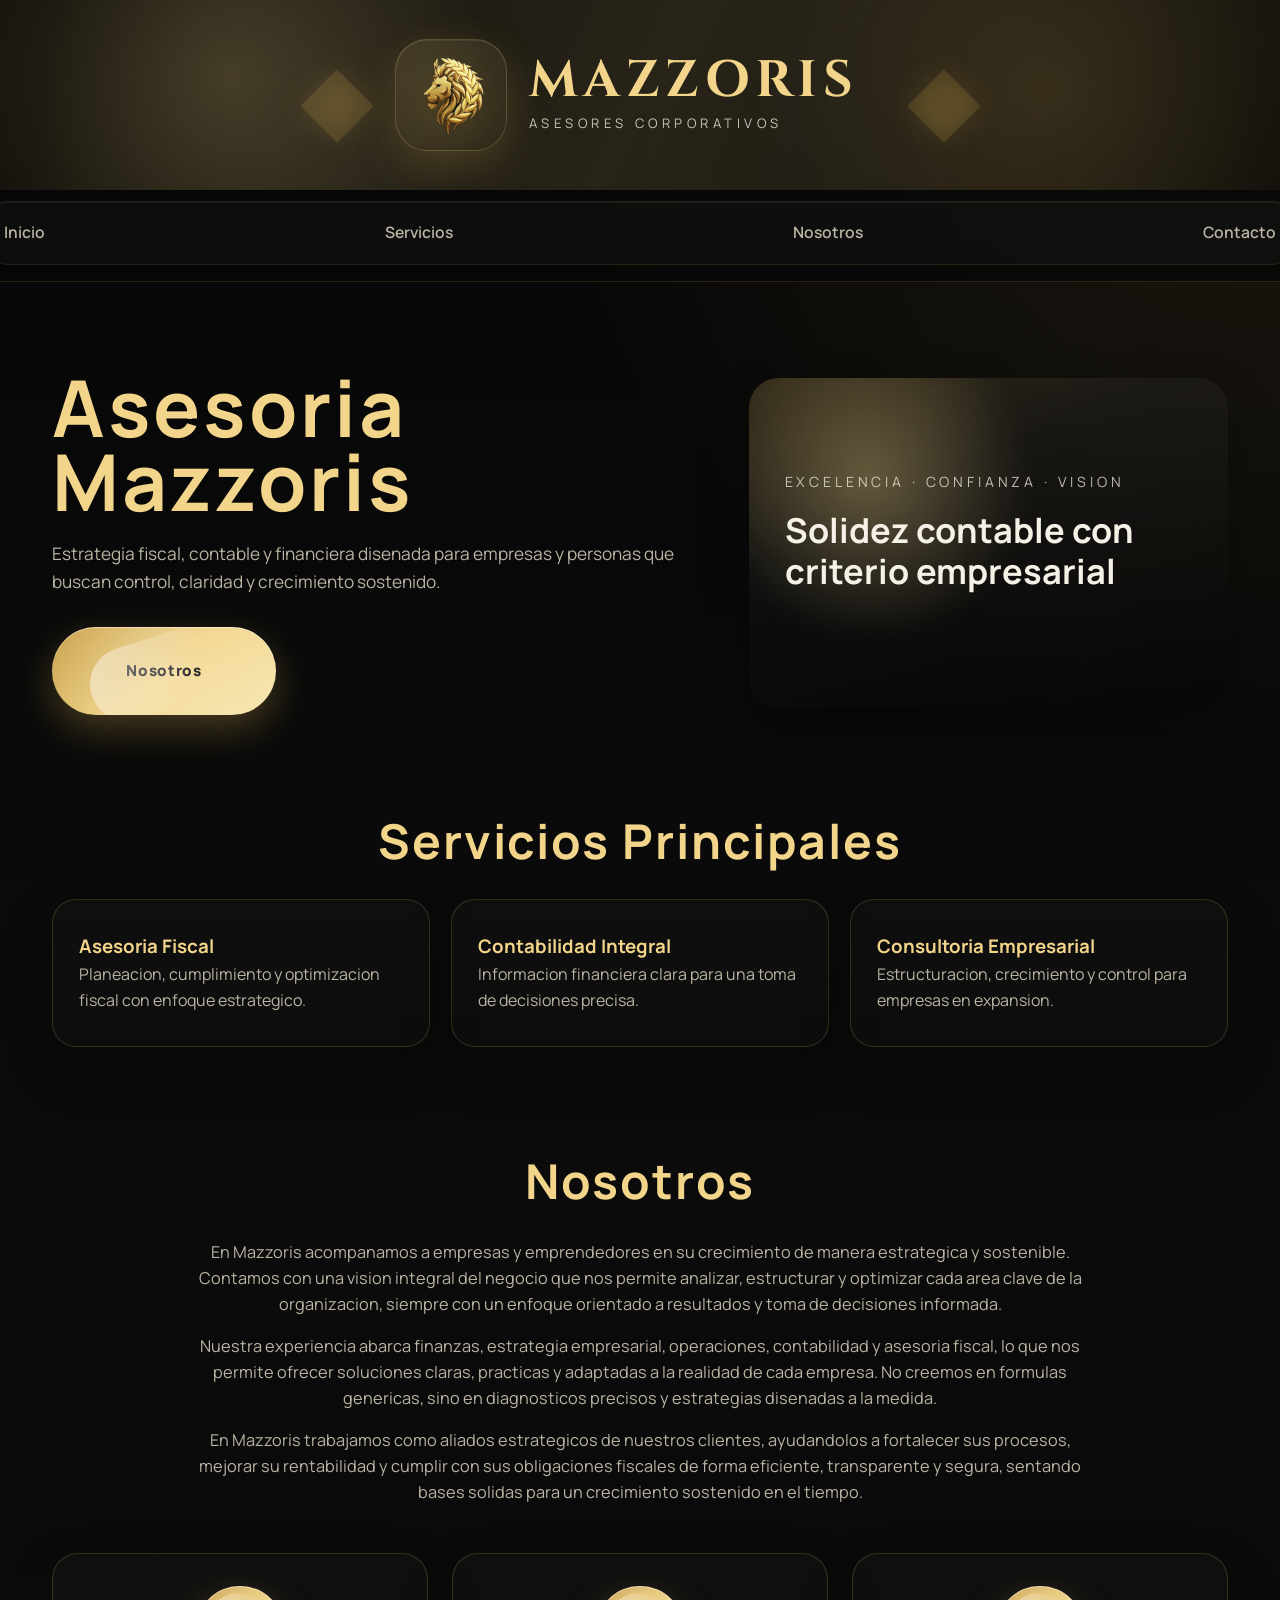
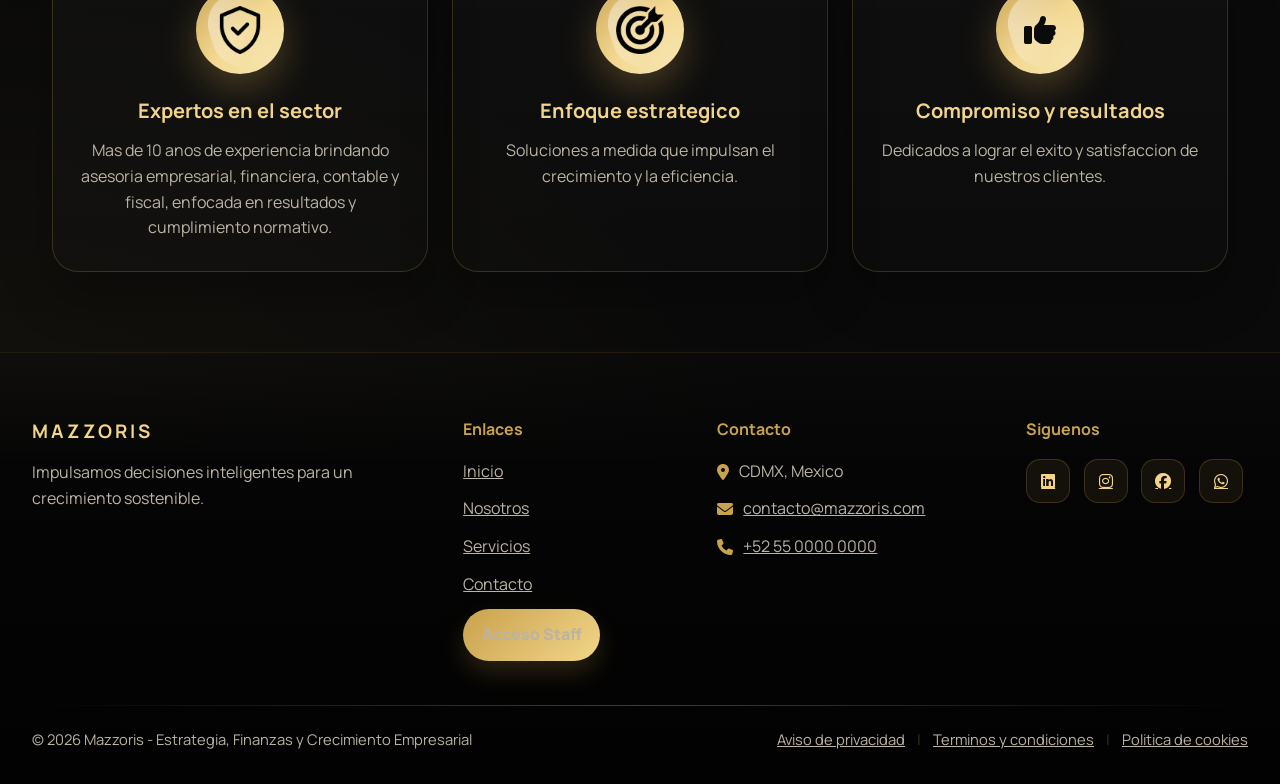
==== hostinger-static/index.html @ db9075f1 "Harden production settings and refresh auth and dashboard UI" ====
<!DOCTYPE html>
<html lang="es">
<head>
  <meta charset="UTF-8">
  <meta name="viewport" content="width=device-width, initial-scale=1.0">
  <title>Asesoria Mazzoris</title>
  <meta name="description" content="Asesoria fiscal, contable y financiera para empresas y personas con enfoque estrategico.">
  <link rel="stylesheet" href="assets/styles.css?v=20260413a">
  <link rel="preconnect" href="https://fonts.googleapis.com">
  <link rel="preconnect" href="https://fonts.gstatic.com" crossorigin>
  <link href="https://fonts.googleapis.com/css2?family=Manrope:wght@200..800&display=swap" rel="stylesheet">
  <link href="https://fonts.googleapis.com/css2?family=Cinzel:wght@500;600;700&display=swap" rel="stylesheet">
  <link rel="stylesheet" href="https://cdnjs.cloudflare.com/ajax/libs/font-awesome/6.5.1/css/all.min.css">
</head>
<body class="landing-page">
  <header>
    <div class="banner banner3">
      <div class="content">
        <div class="left-section">
          <div class="decoration">&#9670;</div>
          <div class="lion-emblem">
            <img src="assets/logo-mazzoris.png" alt="Logo de Mazzoris">
          </div>
          <div class="text-section">
            <h2>MAZZORIS</h2>
            <p>Asesores Corporativos</p>
          </div>
        </div>
        <div class="decoration">&#9670;</div>
      </div>
    </div>
    <nav>
      <ul class="navegador">
        <li><a href="#inicio">Inicio</a></li>
        <li><a href="#servicios">Servicios</a></li>
        <li><a href="#nosotros">Nosotros</a></li>
        <li><a href="#contacto">Contacto</a></li>
      </ul>
    </nav>
  </header>

  <section class="hero" id="inicio">
    <div class="hero-copy">
      <h1>Asesoria Mazzoris</h1>
      <p>
        Estrategia fiscal, contable y financiera disenada para empresas y personas
        que buscan control, claridad y crecimiento sostenido.
      </p>
      <a href="#nosotros" class="nosotros-button">Nosotros</a>
    </div>
    <div class="hero-visual">
      <span>EXCELENCIA &middot; CONFIANZA &middot; VISION</span>
      <strong>Solidez contable con criterio empresarial</strong>
    </div>
  </section>

  <section class="servicios" id="servicios">
    <h2>Servicios Principales</h2>
    <div class="cards">
      <div class="card">
        <h3>Asesoria Fiscal</h3>
        <p>Planeacion, cumplimiento y optimizacion fiscal con enfoque estrategico.</p>
      </div>
      <div class="card">
        <h3>Contabilidad Integral</h3>
        <p>Informacion financiera clara para una toma de decisiones precisa.</p>
      </div>
      <div class="card">
        <h3>Consultoria Empresarial</h3>
        <p>Estructuracion, crecimiento y control para empresas en expansion.</p>
      </div>
    </div>
  </section>

  <section class="nosotros" id="nosotros">
    <div class="titulo">
      <h1>Nosotros</h1>
      <p>
        En Mazzoris acompanamos a empresas y emprendedores en su crecimiento de manera
        estrategica y sostenible. Contamos con una vision integral del negocio que nos
        permite analizar, estructurar y optimizar cada area clave de la organizacion,
        siempre con un enfoque orientado a resultados y toma de decisiones informada.
      </p>
      <p>
        Nuestra experiencia abarca finanzas, estrategia empresarial, operaciones,
        contabilidad y asesoria fiscal, lo que nos permite ofrecer soluciones claras,
        practicas y adaptadas a la realidad de cada empresa. No creemos en formulas
        genericas, sino en diagnosticos precisos y estrategias disenadas a la medida.
      </p>
      <p>
        En Mazzoris trabajamos como aliados estrategicos de nuestros clientes,
        ayudandolos a fortalecer sus procesos, mejorar su rentabilidad y cumplir con
        sus obligaciones fiscales de forma eficiente, transparente y segura, sentando
        bases solidas para un crecimiento sostenido en el tiempo.
      </p>
    </div>

    <div class="icons">
      <div class="cuadro cuadro-1">
        <div class="icon-wrapper icon-wrapper--image">
          <img src="assets/escudo.png" alt="Experiencia">
        </div>
        <h3>Expertos en el sector</h3>
        <p>
          Mas de 10 anos de experiencia brindando asesoria empresarial, financiera,
          contable y fiscal, enfocada en resultados y cumplimiento normativo.
        </p>
      </div>

      <div class="cuadro cuadro-2">
        <div class="icon-wrapper icon-wrapper--image">
          <img src="assets/tiroalblanco.png" alt="Estrategia">
        </div>
        <h3>Enfoque estrategico</h3>
        <p>Soluciones a medida que impulsan el crecimiento y la eficiencia.</p>
      </div>

      <div class="cuadro cuadro-3">
        <div class="icon-wrapper">
          <i class="fa-solid fa-thumbs-up"></i>
        </div>
        <h3>Compromiso y resultados</h3>
        <p>Dedicados a lograr el exito y satisfaccion de nuestros clientes.</p>
      </div>
    </div>
  </section>

  <footer class="footer-mazzoris" id="contacto">
    <div class="footer-content">
      <div class="footer-col footer-brand">
        <h3>MAZZORIS</h3>
        <p>Impulsamos decisiones inteligentes para un crecimiento sostenible.</p>
      </div>

      <div class="footer-col footer-links">
        <h4>Enlaces</h4>
        <ul>
          <li><a href="#inicio">Inicio</a></li>
          <li><a href="#nosotros">Nosotros</a></li>
          <li><a href="#servicios">Servicios</a></li>
          <li><a href="#contacto">Contacto</a></li>
          <li><a class="staff-access-btn" href="staff/">Acceso Staff</a></li>
        </ul>
      </div>

      <div class="footer-col footer-contact">
        <h4>Contacto</h4>
        <ul>
          <li><i class="fas fa-map-marker-alt"></i><span>CDMX, Mexico</span></li>
          <li><i class="fas fa-envelope"></i><a href="mailto:contacto@mazzoris.com">contacto@mazzoris.com</a></li>
          <li><i class="fas fa-phone"></i><a href="tel:+525500000000">+52 55 0000 0000</a></li>
        </ul>
      </div>

      <div class="footer-col footer-social">
        <h4>Siguenos</h4>
        <div class="social-icons">
          <a href="#" aria-label="LinkedIn"><i class="fab fa-linkedin"></i></a>
          <a href="#" aria-label="Instagram"><i class="fab fa-instagram"></i></a>
          <a href="#" aria-label="Facebook"><i class="fab fa-facebook"></i></a>
          <a href="#" aria-label="WhatsApp"><i class="fab fa-whatsapp"></i></a>
        </div>
      </div>
    </div>

    <div class="footer-divider"></div>

    <div class="footer-bottom">
      <p>&copy; 2026 Mazzoris - Estrategia, Finanzas y Crecimiento Empresarial</p>
      <div class="footer-legal">
        <a href="#">Aviso de privacidad</a>
        <span>|</span>
        <a href="#">Terminos y condiciones</a>
        <span>|</span>
        <a href="#">Politica de cookies</a>
      </div>
    </div>
  </footer>

  <script>
    (function () {
      const easing = (t) => 1 - Math.pow(1 - t, 3);
      const duration = 520;

      function smoothScrollTo(targetY) {
        const startY = window.scrollY;
        const distance = targetY - startY;
        const startTime = performance.now();

        function step(currentTime) {
          const elapsed = currentTime - startTime;
          const progress = Math.min(elapsed / duration, 1);
          const eased = easing(progress);
          window.scrollTo(0, startY + distance * eased);

          if (progress < 1) {
            requestAnimationFrame(step);
          }
        }

        requestAnimationFrame(step);
      }

      document.querySelectorAll('a[href^="#"]').forEach((link) => {
        link.addEventListener("click", (event) => {
          const href = link.getAttribute("href");
          if (!href || href === "#") return;

          const target = document.querySelector(href);
          if (!target) return;

          event.preventDefault();
          const targetY = target.getBoundingClientRect().top + window.scrollY - 24;
          smoothScrollTo(targetY);
          history.replaceState(null, "", href);
        });
      });
    })();
  </script>
</body>
</html>
---- hostinger-static/assets/styles.css ----
:root {
  --bg: #070707;
  --surface: #111111;
  --surface-soft: #181818;
  --surface-card: rgba(23, 23, 23, 0.86);
  --line: rgba(201, 162, 77, 0.22);
  --line-strong: rgba(242, 213, 138, 0.42);
  --gold: #c9a24d;
  --gold-soft: #f2d58a;
  --gold-deep: #8d6930;
  --text: #f5f1e7;
  --muted: #bbb3a3;
  --shadow-gold: 0 18px 45px rgba(201, 162, 77, 0.18);
  --shadow-card: 0 24px 50px rgba(0, 0, 0, 0.28);
}

* {
  box-sizing: border-box;
  margin: 0;
  padding: 0;
}

html {
  scroll-behavior: auto;
}

body {
  background:
    radial-gradient(circle at top right, rgba(201, 162, 77, 0.12), transparent 28%),
    radial-gradient(circle at bottom left, rgba(201, 162, 77, 0.08), transparent 32%),
    linear-gradient(180deg, #060606 0%, #0b0b0b 45%, #090909 100%);
  color: var(--text);
  font-family: "Manrope", sans-serif;
  line-height: 1.6;
}

body.landing-page section,
body.landing-page .hero,
body.landing-page .servicios,
body.landing-page .nosotros,
body.landing-page .contactos {
  border: none !important;
  outline: none !important;
}

img {
  display: block;
  max-width: 100%;
}

a {
  color: inherit;
}

header {
  position: sticky;
  top: 0;
  z-index: 50;
  backdrop-filter: blur(20px);
  background: rgba(7, 7, 7, 0.88);
  border-bottom: 1px solid rgba(201, 162, 77, 0.18);
}

.banner3 {
  position: relative;
  overflow: hidden;
  width: 100%;
  padding: 1.15rem 2rem;
  isolation: isolate;
}

.banner3::before,
.banner3::after {
  content: "";
  position: absolute;
  inset: 0;
  pointer-events: none;
}

.banner3::before {
  background:
    radial-gradient(circle at 18% 40%, rgba(242, 213, 138, 0.2), transparent 24%),
    radial-gradient(circle at 82% 48%, rgba(201, 162, 77, 0.16), transparent 28%),
    linear-gradient(115deg, rgba(201, 162, 77, 0.06), rgba(242, 213, 138, 0.14), rgba(201, 162, 77, 0.04));
  animation: bannerPulse 9s ease-in-out infinite alternate;
}

.banner3::after {
  background: linear-gradient(100deg, transparent 16%, rgba(242, 213, 138, 0.18) 42%, transparent 68%);
  transform: translateX(-65%);
  animation: bannerSweep 8s linear infinite;
  opacity: 0.7;
}

.banner3 .content {
  position: relative;
  z-index: 1;
  max-width: 1240px;
  margin: 0 auto;
  display: flex;
  align-items: center;
  justify-content: center;
  gap: 3rem;
}

.banner3 .left-section {
  display: flex;
  align-items: center;
  gap: 1.35rem;
}

.banner3 .lion-emblem {
  width: 112px;
  height: 112px;
  padding: 0.9rem;
  border-radius: 32px;
  background: linear-gradient(145deg, rgba(242, 213, 138, 0.12), rgba(201, 162, 77, 0.04));
  border: 1px solid rgba(242, 213, 138, 0.2);
  box-shadow: inset 0 1px 0 rgba(255, 255, 255, 0.08), var(--shadow-gold);
}

.banner3 .lion-emblem img {
  width: 100%;
  height: 100%;
  object-fit: contain;
  filter: drop-shadow(0 10px 30px rgba(201, 162, 77, 0.35));
}

.banner3 .text-section h2 {
  font-family: "Cinzel", serif;
  font-size: clamp(2rem, 4vw, 3.6rem);
  letter-spacing: 0.35rem;
  color: var(--gold-soft);
  line-height: 0.95;
}

.banner3 .text-section p {
  margin-top: 0.45rem;
  color: rgba(245, 241, 231, 0.78);
  letter-spacing: 0.28rem;
  text-transform: uppercase;
  font-size: 0.82rem;
}

.banner3 .decoration {
  font-size: clamp(3rem, 8vw, 6rem);
  color: rgba(201, 162, 77, 0.18);
  text-shadow: 0 0 28px rgba(201, 162, 77, 0.18);
}

nav {
  width: 100%;
  display: flex;
  justify-content: center;
  padding: 0.65rem 1.25rem 1rem;
}

.navegador {
  list-style: none;
  display: flex;
  align-items: center;
  gap: 300px;
  padding: 0.35rem;
  border-radius: 999px;
  background: rgba(255, 255, 255, 0.03);
  border: 1px solid rgba(201, 162, 77, 0.14);
  box-shadow: inset 0 1px 0 rgba(255, 255, 255, 0.04);
}

nav a {
  display: inline-flex;
  align-items: center;
  justify-content: center;
  padding: 0.8rem 1.25rem;
  border-radius: 999px;
  text-decoration: none;
  color: var(--muted);
  font-size: 0.98rem;
  font-weight: 600;
  transition: color 0.28s ease, background 0.28s ease, transform 0.28s ease;
}

nav a:hover {
  color: var(--text);
  background: rgba(201, 162, 77, 0.12);
  transform: translateY(-1px);
}

.hero,
.servicios,
.nosotros,
.contactos {
  max-width: 1240px;
  margin: 0 auto;
}

.hero {
  display: grid;
  grid-template-columns: 1.15fr 0.85fr;
  gap: 3rem;
  align-items: center;
  padding: 5.5rem 2rem 4rem;
}

.hero-copy {
  max-width: 680px;
}

.eyebrow {
  margin-bottom: 1rem;
  color: var(--gold-soft);
  letter-spacing: 0.18rem;
  text-transform: uppercase;
  font-size: 0.82rem;
}

.hero h1,
.servicios h2,
.titulo h1,
.contactos h2 {
  font-family: "Manrope", sans-serif;
  letter-spacing: 0.04em;
}

.hero h1 {
  font-size: clamp(2.8rem, 7vw, 4.9rem);
  line-height: 0.95;
  margin-bottom: 1.35rem;
  color: var(--gold-soft);
}

.hero p {
  color: var(--muted);
  font-size: 1.08rem;
  max-width: 60ch;
}

.hero-visual {
  position: relative;
  overflow: hidden;
  min-height: 330px;
  padding: 2.25rem;
  display: flex;
  flex-direction: column;
  justify-content: flex-end;
  gap: 0.95rem;
  border-radius: 30px;
  background:
    linear-gradient(155deg, rgba(201, 162, 77, 0.18), rgba(255, 255, 255, 0.02) 34%, rgba(0, 0, 0, 0.3) 100%),
    linear-gradient(180deg, rgba(255, 255, 255, 0.02), rgba(0, 0, 0, 0.08));
  border: none;
  box-shadow: var(--shadow-card);
}

.hero-visual::before {
  content: "";
  position: absolute;
  inset: -20% auto auto -10%;
  width: 70%;
  aspect-ratio: 1;
  background: radial-gradient(circle, rgba(242, 213, 138, 0.36), transparent 68%);
  filter: blur(12px);
  animation: heroHalo 2s ease-in-out infinite alternate;
}

.hero-visual span,
.hero-visual strong {
  position: relative;
  z-index: 1;
}

.hero-visual span {
  font-size: 0.88rem;
  letter-spacing: 0.24rem;
  color: rgba(245, 241, 231, 0.74);
}

.hero-visual strong {
  font-family: "Manrope", sans-serif;
  font-size: clamp(1.45rem, 3vw, 2.15rem);
  line-height: 1.2;
  color: var(--text);
  margin: 0 0 5rem 0;
}

.nosotros-button,
.icon-wrapper {
  position: relative;
  overflow: hidden;
  display: inline-flex;
  align-items: center;
  justify-content: center;
  width: 88px;
  height: 88px;
  background: linear-gradient(135deg, var(--gold) 0%, var(--gold-soft) 52%, #f7e7b4 100%);
  box-shadow:
    inset 0 1px 0 rgba(255, 255, 255, 0.45),
    0 14px 38px rgba(201, 162, 77, 0.32);
  transition: transform 0.32s ease, box-shadow 0.32s ease;
  padding-left: 7rem;
  padding-right: 7rem;
  border-radius: 9999px;
}

.nosotros-button::before,
.icon-wrapper::before {
  content: "";
  position: absolute;
  inset: 8% 16%;
  border-radius: 999px;
  background: linear-gradient(120deg, rgba(255, 255, 255, 0.52), transparent 65%);
  transform: rotate(-18deg);
}

.nosotros-button::after,
.icon-wrapper::after {
  content: "";
  position: absolute;
  inset: -32%;
  background: radial-gradient(circle, rgba(255, 255, 255, 0.18), transparent 58%);
  animation: orbGlow 5.6s ease-in-out infinite;
}

.nosotros-button:hover,
.icon-wrapper:hover {
  transform: translateY(-8px) scale(1.05);
  box-shadow:
    inset 0 1px 0 rgba(255, 255, 255, 0.55),
    0 18px 48px rgba(201, 162, 77, 0.48);
}

.nosotros-button {
  margin-top: 2rem;
  color: #0b0b0b;
  text-decoration: none;
  font-size: 0.95rem;
  font-weight: 800;
  letter-spacing: 0.04rem;
}

.icon-wrapper {
  margin: 0 auto;
  padding: 1rem;
  border-radius: 99999px;
}

.icon-wrapper--image {
  padding: 1rem;
}

.icon-wrapper--image img {
  width: 48px;
  height: 48px;
  max-width: none;
  object-fit: contain;
  position: relative;
  z-index: 1;
  flex-shrink: 0;
}

.icon-wrapper i {
  position: relative;
  z-index: 1;
  font-size: 2rem;
  line-height: 1;
  width: 48px;
  height: 48px;
  display: inline-flex;
  align-items: center;
  justify-content: center;
  flex-shrink: 0;
  color: #0b0b0b;
}

.servicios {
  padding: 1.5rem 2rem 4rem;
}

.servicios h2,
.contactos h2,
.titulo h1 {
  font-size: clamp(2rem, 4vw, 3rem);
  text-align: center;
  color: var(--gold-soft);
  margin-bottom: 1.2rem;
}

.cards {
  display: grid;
  grid-template-columns: repeat(3, minmax(0, 1fr));
  gap: 1.35rem;
}

.card,
.cuadro,
.profesional-card {
  background: linear-gradient(180deg, rgba(255, 255, 255, 0.025), rgba(255, 255, 255, 0.012));
  border: 1px solid var(--line);
  box-shadow: var(--shadow-card);
}

.card {
  border-radius: 24px;
  padding: 2rem 1.6rem;
  transition: transform 0.3s ease, border-color 0.3s ease, box-shadow 0.3s ease;
}

.card:hover,
.cuadro:hover,
.profesional-card:hover {
  transform: translateY(-8px);
  border-color: var(--line-strong);
  box-shadow: 0 24px 48px rgba(0, 0, 0, 0.34), 0 10px 24px rgba(201, 162, 77, 0.14);
}

.card h3,
.cuadro h3,
.info-profesional h3 {
  color: var(--gold-soft);
}

.card p,
.cuadro p,
.subtitulo,
.cargo,
.especialidad,
.contacto-info a,
.titulo p,
.footer-col p,
.footer-links a,
.footer-contact,
.footer-bottom,
.footer-legal a {
  color: var(--muted);
}

.nosotros {
  padding: 2rem 2rem 4rem;
}

.titulo {
  max-width: 900px;
  margin: 0 auto;
  text-align: center;
}

.titulo p {
  font-size: 1.02rem;
}

.titulo p + p {
  margin-top: 1rem;
}

.icons {
  display: grid;
  grid-template-columns: repeat(3, minmax(0, 1fr));
  gap: 1.5rem;
  margin-top: 3rem; 
}

.cuadro {
  border-radius: 26px;
  padding: 2rem 1.5rem 1.9rem;
  text-align: center;
}

.cuadro h3 {
  margin: 1.3rem 0 0.7rem;
  font-size: 1.25rem;
}

.contactos {
  padding: 1.5rem 2rem 5rem;
}

.subtitulo {
  text-align: center;
  margin-bottom: 2.5rem;
}

.equipo-cards {
  display: grid;
  grid-template-columns: repeat(auto-fit, minmax(290px, 1fr));
  gap: 1.5rem;
}

.profesional-card {
  border-radius: 28px;
  padding: 2rem 1.6rem;
  text-align: center;
}

.foto-profesional {
  width: 116px;
  height: 116px;
  margin: 0 auto 1.35rem;
  border-radius: 50%;
  padding: 0.35rem;
  background: linear-gradient(135deg, rgba(201, 162, 77, 0.75), rgba(242, 213, 138, 0.18));
}

.foto-profesional img {
  width: 100%;
  height: 100%;
  object-fit: cover;
  border-radius: 50%;
  background: #101010;
}

.cargo {
  text-transform: uppercase;
  letter-spacing: 0.08rem;
  font-weight: 700;
  margin-bottom: 0.5rem;
}

.especialidad {
  margin-bottom: 1.15rem;
}

.contacto-info {
  display: grid;
  gap: 0.65rem;
  margin-top: 1.15rem;
  padding-top: 1rem;
  border-top: 1px solid rgba(201, 162, 77, 0.16);
}

.contacto-info a {
  text-decoration: none;
}

.contacto-info a:hover,
.footer-links a:hover,
.footer-contact a:hover,
.footer-legal a:hover {
  color: var(--gold-soft);
}

.footer-mazzoris {
  margin-top: 1rem;
  padding: 4rem 2rem 2rem;
  border-top: 1px solid rgba(201, 162, 77, 0.16);
  background: linear-gradient(180deg, rgba(8, 8, 8, 0.2), #050505 26%, #020202 100%);
}

.footer-content,
.footer-bottom {
  max-width: 1240px;
  margin: 0 auto;
}

.footer-content {
  display: grid;
  grid-template-columns: 1.8fr 1fr 1.25fr 1fr;
  gap: 2rem;
}

.footer-col h3,
.footer-col h4 {
  font-family: "Manrope", sans-serif;
}

.footer-col h3 {
  color: var(--gold-soft);
  letter-spacing: 0.2rem;
  margin-bottom: 0.8rem;
}

.footer-col h4 {
  color: var(--gold);
  margin-bottom: 1rem;
}

.footer-col ul {
  list-style: none;
}

.footer-col li {
  margin-bottom: 0.75rem;
}

.staff-access-btn {
  display: inline-flex;
  align-items: center;
  justify-content: center;
  padding: 0.82rem 1.15rem;
  border-radius: 999px;
  text-decoration: none;
  color: #090909;
  font-weight: 800;
  background: linear-gradient(135deg, var(--gold), var(--gold-soft));
  box-shadow: 0 12px 24px rgba(201, 162, 77, 0.2);
}

.staff-access-btn:hover {
  transform: translateY(-4px);
  box-shadow: 0 18px 32px rgba(201, 162, 77, 0.3);
}

.footer-contact ul li {
  display: flex;
  align-items: center;
  gap: 0.65rem;
}

.footer-contact i {
  color: var(--gold);
}

.social-icons {
  display: flex;
  gap: 0.85rem;
}

.social-icons a {
  width: 44px;
  height: 44px;
  border-radius: 14px;
  display: inline-flex;
  align-items: center;
  justify-content: center;
  border: 1px solid rgba(201, 162, 77, 0.22);
  background: rgba(201, 162, 77, 0.08);
  color: var(--gold-soft);
  transition: transform 0.28s ease, background 0.28s ease, color 0.28s ease;
}

.social-icons a:hover {
  transform: translateY(-4px);
  background: linear-gradient(135deg, var(--gold), var(--gold-soft));
  color: #090909;
}

.footer-divider {
  max-width: 1240px;
  margin: 2rem auto 1.4rem;
  height: 1px;
  background: linear-gradient(90deg, transparent, rgba(201, 162, 77, 0.36), transparent);
}

.footer-bottom {
  display: flex;
  align-items: center;
  justify-content: space-between;
  gap: 1.25rem;
  flex-wrap: wrap;
  font-size: 0.92rem;
}

.footer-legal {
  display: flex;
  align-items: center;
  gap: 0.75rem;
}

.footer-legal span {
  color: rgba(201, 162, 77, 0.3);
}

@keyframes bannerSweep {
  to {
    transform: translateX(120%);
  }
}

@keyframes bannerPulse {
  0% {
    opacity: 0.7;
    transform: scale(1);
  }
  100% {
    opacity: 1;
    transform: scale(1.06);
  }
}

@keyframes heroHalo {
  0% {
    transform: translate3d(0, 0, 0) scale(1);
  }
  100% {
    transform: translate3d(12%, 10%, 0) scale(1.1);
  }
}

@keyframes orbGlow {
  0%, 100% {
    opacity: 0.4;
    transform: scale(0.8);
  }
  50% {
    opacity: 0.75;
    transform: scale(1.08);
  }
}

@media (max-width: 1024px) {
  .hero,
  .cards,
  .icons,
  .footer-content {
    grid-template-columns: 1fr;
  }

  .hero {
    padding-top: 4rem;
  }

  .hero-visual {
    min-height: 240px;
  }
}

@media (max-width: 768px) {
  .banner3 {
    padding: 1rem 1rem 0.85rem;
  }

  .banner3 .content,
  .banner3 .left-section {
    gap: 0.9rem;
  }

  .banner3 .decoration {
    display: none;
  }

  /* nav {
    padding: 0.5rem 0.85rem 0.9rem;
  } */

  .navegador {
    width: 100%;
    justify-content: space-between;
    gap: 0.2rem;
    overflow-x: auto;
  }

  nav a {
    padding: 0.72rem 0.9rem;
    font-size: 0.9rem;
    white-space: nowrap;
  }

  .hero,
  .servicios,
  .nosotros,
  .contactos,
  .footer-mazzoris {
    padding-left: 1rem;
    padding-right: 1rem;
  }

  .footer-bottom,
  .footer-legal {
    flex-direction: column;
    align-items: flex-start;
  }
}
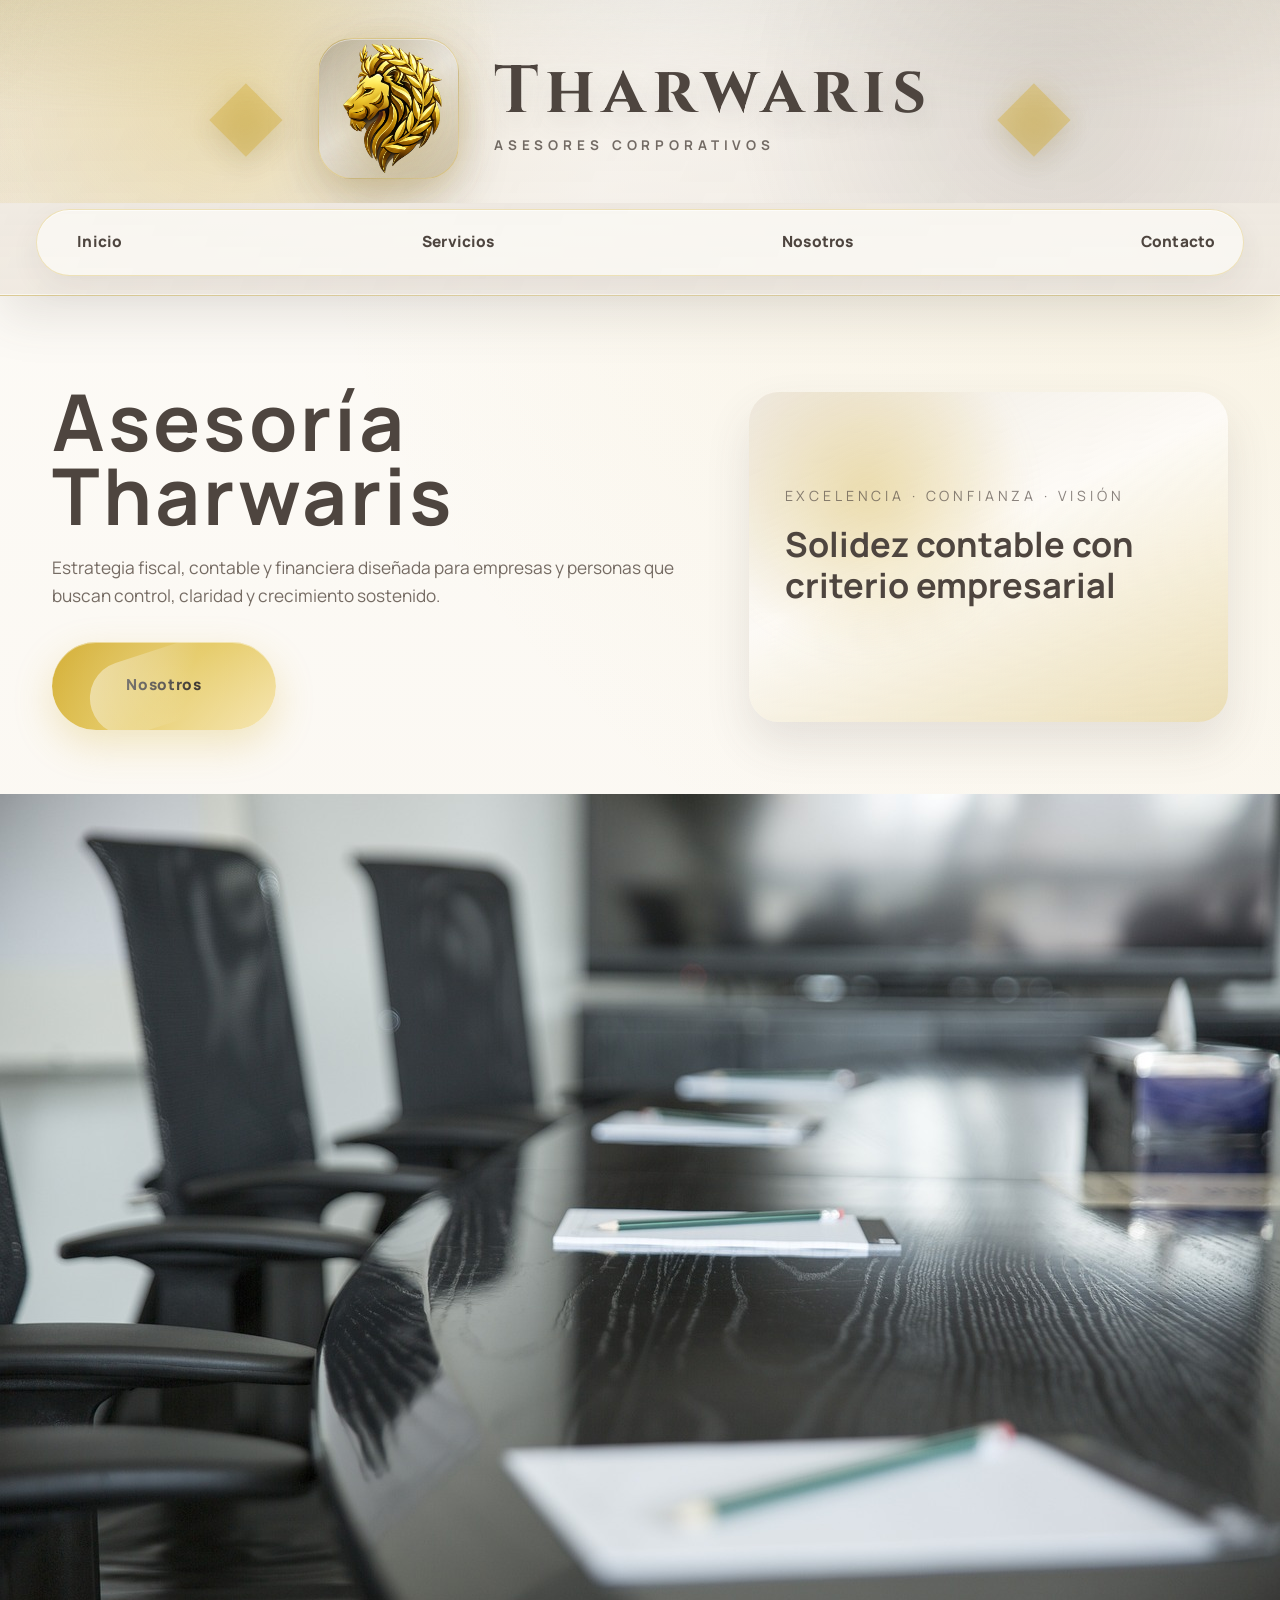
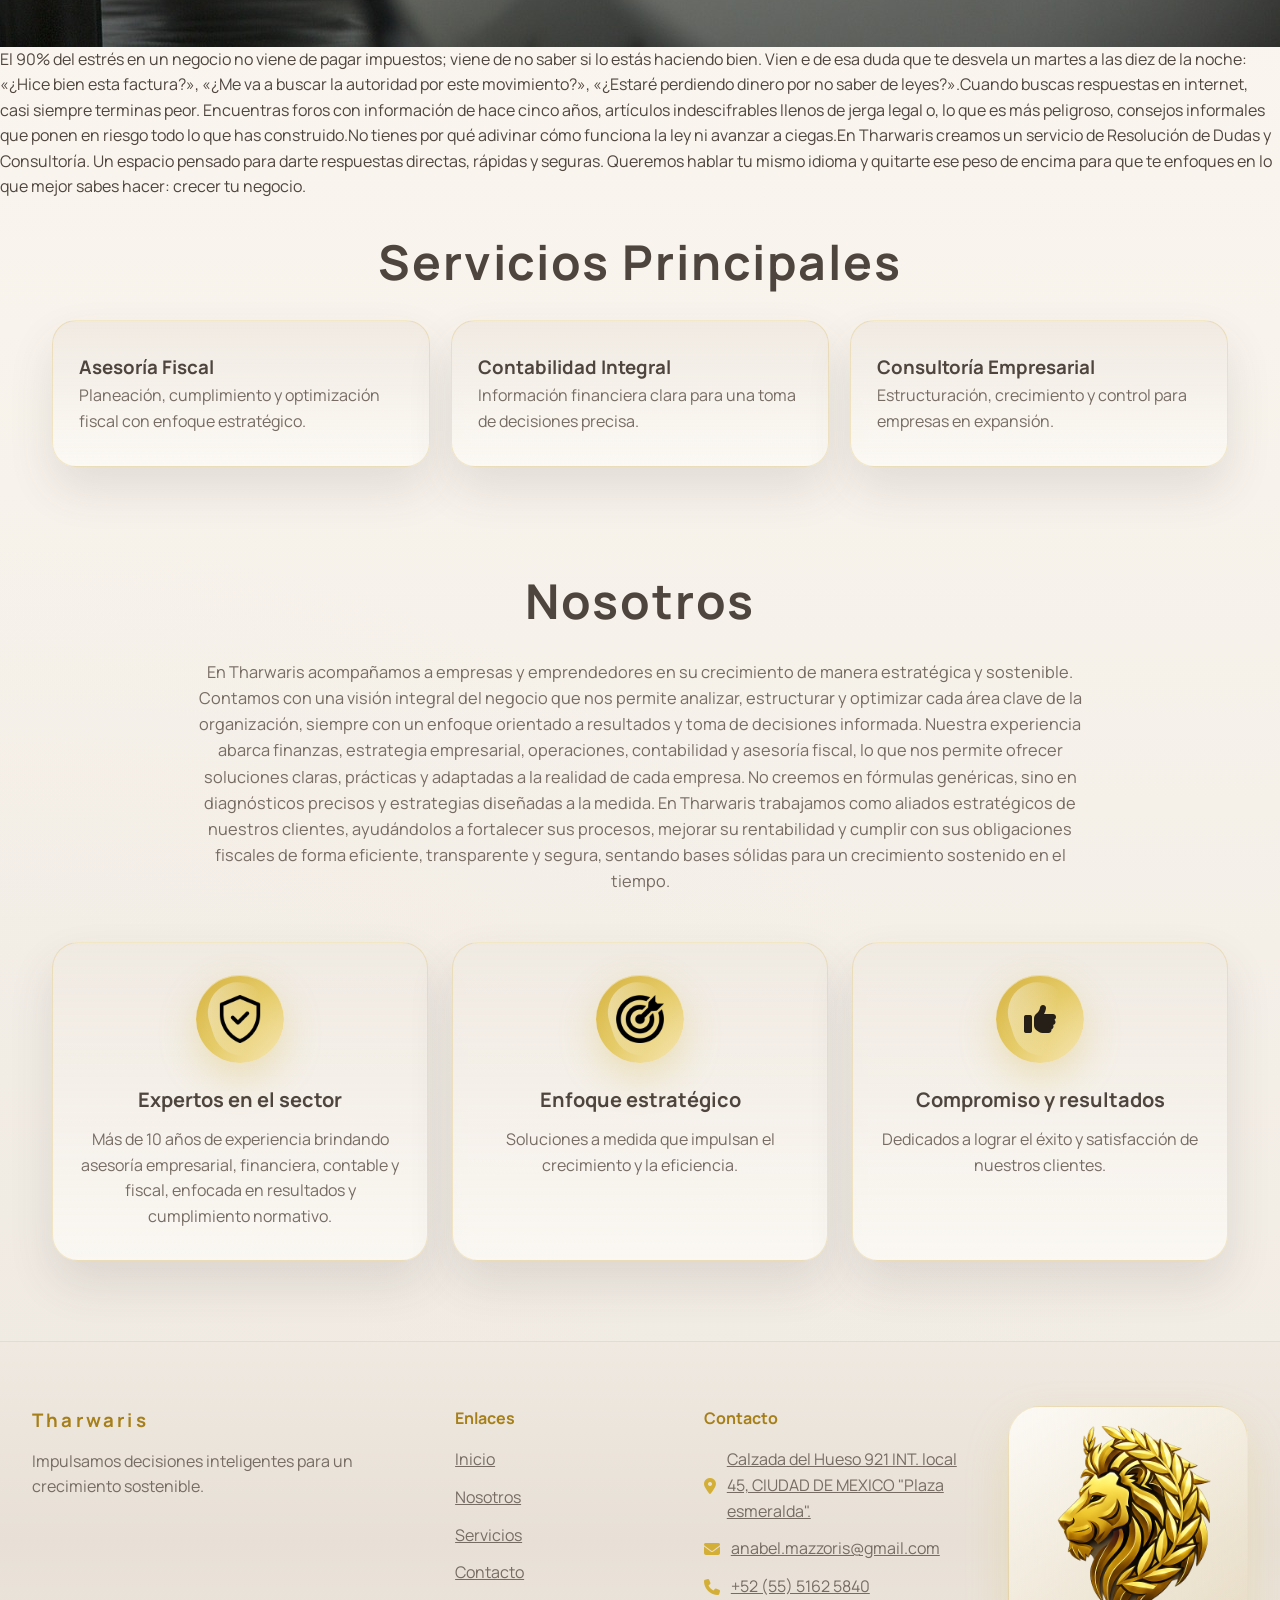
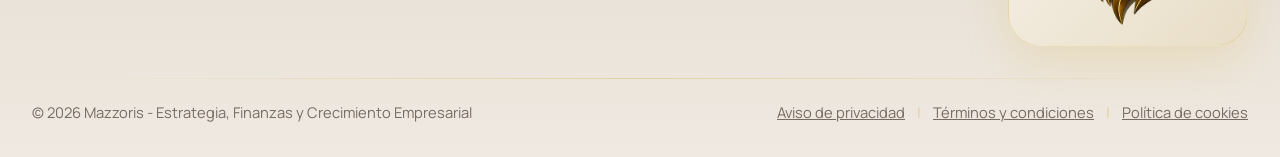
==== commit f043f5b8: "feat: actualiza plataforma y procesadores bancarios" ====
--- a/hostinger-static/index.html
+++ b/hostinger-static/index.html
@@ -1,32 +1,34 @@
 <!DOCTYPE html>
 <html lang="es">
+
 <head>
-  <meta charset="UTF-8">
-  <meta name="viewport" content="width=device-width, initial-scale=1.0">
-  <title>Asesoria Mazzoris</title>
-  <meta name="description" content="Asesoria fiscal, contable y financiera para empresas y personas con enfoque estrategico.">
-  <link rel="stylesheet" href="assets/styles.css?v=20260413a">
+  <meta charset="UTF-8" />
+  <meta name="viewport" content="width=device-width, initial-scale=1.0" />
+  <title>Asesoría Tharwaris</title>
+  <link rel="stylesheet" href="./assets/styles.css?v=20260622b" />
   <link rel="preconnect" href="https://fonts.googleapis.com">
   <link rel="preconnect" href="https://fonts.gstatic.com" crossorigin>
   <link href="https://fonts.googleapis.com/css2?family=Manrope:wght@200..800&display=swap" rel="stylesheet">
   <link href="https://fonts.googleapis.com/css2?family=Cinzel:wght@500;600;700&display=swap" rel="stylesheet">
   <link rel="stylesheet" href="https://cdnjs.cloudflare.com/ajax/libs/font-awesome/6.5.1/css/all.min.css">
 </head>
+
 <body class="landing-page">
+
   <header>
     <div class="banner banner3">
       <div class="content">
         <div class="left-section">
-          <div class="decoration">&#9670;</div>
+          <div class="decoration">◆</div>
           <div class="lion-emblem">
-            <img src="assets/logo-mazzoris.png" alt="Logo de Mazzoris">
+            <img src="./assets/logo-mazzoris.png" alt="Logo de Mazzoris">
           </div>
           <div class="text-section">
-            <h2>MAZZORIS</h2>
+            <h2>Tharwaris</h2>
             <p>Asesores Corporativos</p>
           </div>
         </div>
-        <div class="decoration">&#9670;</div>
+        <div class="decoration">◆</div>
       </div>
     </div>
     <nav>
@@ -38,80 +40,84 @@
       </ul>
     </nav>
   </header>
-
+  
   <section class="hero" id="inicio">
     <div class="hero-copy">
-      <h1>Asesoria Mazzoris</h1>
+
+      <h1>Asesoría Tharwaris</h1>
       <p>
-        Estrategia fiscal, contable y financiera disenada para empresas y personas
-        que buscan control, claridad y crecimiento sostenido.
+        Estrategia fiscal, contable y financiera diseñada para empresas y
+        personas que buscan control, claridad y crecimiento sostenido.
       </p>
       <a href="#nosotros" class="nosotros-button">Nosotros</a>
     </div>
     <div class="hero-visual">
-      <span>EXCELENCIA &middot; CONFIANZA &middot; VISION</span>
+      <span>EXCELENCIA · CONFIANZA · VISIÓN</span>
       <strong>Solidez contable con criterio empresarial</strong>
     </div>
   </section>
-
+  <section class="extra1">
+    <img src="./assets/reunionesjpg.jpg"> <p>El 90% del estrés en un negocio no viene de pagar impuestos; viene de no saber si lo estás haciendo bien. Vien
+      e de esa duda que te desvela un martes a las diez de la noche: «¿Hice bien esta factura?», «¿Me va a buscar la autoridad por este movimiento?», «¿Estaré perdiendo dinero
+       por no saber de leyes?».Cuando buscas respuestas en internet, casi siempre terminas peor. Encuentras foros con información de hace cinco años, artículos indescifrables
+        llenos de jerga legal o, lo que es más peligroso, consejos informales que ponen en riesgo todo lo que has construido.No tienes por qué adivinar cómo funciona la ley ni avanzar a ciegas.En Tharwaris creamos un servicio de Resolución de Dudas y Consultoría. Un espacio pensado para darte respuestas directas, rápidas y seguras. Queremos hablar tu mismo idioma y quitarte ese peso de encima para que te enfoques en lo que mejor sabes hacer: crecer tu negocio.</p>
+  </section>
+  <section class="extra2">
+
+  </section>
   <section class="servicios" id="servicios">
     <h2>Servicios Principales</h2>
     <div class="cards">
       <div class="card">
-        <h3>Asesoria Fiscal</h3>
-        <p>Planeacion, cumplimiento y optimizacion fiscal con enfoque estrategico.</p>
+        <h3>Asesoría Fiscal</h3>
+        <p>Planeación, cumplimiento y optimización fiscal con enfoque estratégico.</p>
       </div>
       <div class="card">
         <h3>Contabilidad Integral</h3>
-        <p>Informacion financiera clara para una toma de decisiones precisa.</p>
+        <p>Información financiera clara para una toma de decisiones precisa.</p>
       </div>
       <div class="card">
-        <h3>Consultoria Empresarial</h3>
-        <p>Estructuracion, crecimiento y control para empresas en expansion.</p>
+        <h3>Consultoría Empresarial</h3>
+        <p>Estructuración, crecimiento y control para empresas en expansión.</p>
       </div>
     </div>
   </section>
 
   <section class="nosotros" id="nosotros">
+    <img  alt="">
     <div class="titulo">
       <h1>Nosotros</h1>
-      <p>
-        En Mazzoris acompanamos a empresas y emprendedores en su crecimiento de manera
-        estrategica y sostenible. Contamos con una vision integral del negocio que nos
-        permite analizar, estructurar y optimizar cada area clave de la organizacion,
-        siempre con un enfoque orientado a resultados y toma de decisiones informada.
-      </p>
-      <p>
-        Nuestra experiencia abarca finanzas, estrategia empresarial, operaciones,
-        contabilidad y asesoria fiscal, lo que nos permite ofrecer soluciones claras,
-        practicas y adaptadas a la realidad de cada empresa. No creemos en formulas
-        genericas, sino en diagnosticos precisos y estrategias disenadas a la medida.
-      </p>
-      <p>
-        En Mazzoris trabajamos como aliados estrategicos de nuestros clientes,
-        ayudandolos a fortalecer sus procesos, mejorar su rentabilidad y cumplir con
-        sus obligaciones fiscales de forma eficiente, transparente y segura, sentando
-        bases solidas para un crecimiento sostenido en el tiempo.
+      <p>En Tharwaris acompañamos a empresas y emprendedores en su crecimiento de manera estratégica y sostenible.
+        Contamos con una visión integral del negocio que nos permite analizar, estructurar y optimizar cada área clave
+        de la organización, siempre con un enfoque orientado a resultados y toma de decisiones informada.
+
+        Nuestra experiencia abarca finanzas, estrategia empresarial, operaciones, contabilidad y asesoría fiscal, lo que
+        nos permite ofrecer soluciones claras, prácticas y adaptadas a la realidad de cada empresa. No creemos en
+        fórmulas genéricas, sino en diagnósticos precisos y estrategias diseñadas a la medida.
+
+        En Tharwaris trabajamos como aliados estratégicos de nuestros clientes, ayudándolos a fortalecer sus procesos,
+        mejorar su rentabilidad y cumplir con sus obligaciones fiscales de forma eficiente, transparente y segura,
+        sentando bases sólidas para un crecimiento sostenido en el tiempo.
       </p>
     </div>
 
     <div class="icons">
       <div class="cuadro cuadro-1">
         <div class="icon-wrapper icon-wrapper--image">
-          <img src="assets/escudo.png" alt="Experiencia">
+          <img src="./assets/escudo.png" alt="Experiencia">
         </div>
         <h3>Expertos en el sector</h3>
         <p>
-          Mas de 10 anos de experiencia brindando asesoria empresarial, financiera,
-          contable y fiscal, enfocada en resultados y cumplimiento normativo.
+          Más de 10 años de experiencia brindando asesoría empresarial, financiera, contable y fiscal, enfocada en
+          resultados y cumplimiento normativo.
         </p>
       </div>
 
       <div class="cuadro cuadro-2">
         <div class="icon-wrapper icon-wrapper--image">
-          <img src="assets/tiroalblanco.png" alt="Estrategia">
-        </div>
-        <h3>Enfoque estrategico</h3>
+          <img src="./assets/tiroalblanco.png" alt="Estrategia">
+        </div>
+        <h3>Enfoque estratégico</h3>
         <p>Soluciones a medida que impulsan el crecimiento y la eficiencia.</p>
       </div>
 
@@ -120,16 +126,69 @@
           <i class="fa-solid fa-thumbs-up"></i>
         </div>
         <h3>Compromiso y resultados</h3>
-        <p>Dedicados a lograr el exito y satisfaccion de nuestros clientes.</p>
-      </div>
-    </div>
-  </section>
+        <p>Dedicados a lograr el éxito y satisfacción de nuestros clientes.</p>
+      </div>
+    </div>
+  </section>
+
+  <!-- <section class="contactos" id="contacto">
+    <h2>Nuestro Equipo</h2>
+    <p class="subtitulo">Profesionales comprometidos con tu éxito</p>
+
+    <div class="equipo-cards">
+      <div class="profesional-card">
+        <div class="foto-profesional">
+          <img src="./assets/logo-mazzoris.png" alt="Anabel Pineda">
+        </div>
+        <div class="info-profesional">
+          <h3>Anabel Pineda</h3>
+          <p class="cargo">Directora General</p>
+          <p class="especialidad">Asesoría Fiscal y Estrategia Empresarial</p>
+          <div class="contacto-info">
+            <a href="mailto:anabelpineda28@gmail.com">anabelpineda28@gmail.com</a>
+            <a href="tel:+525536727087">+52 55 3672 7087</a>
+          </div>
+        </div>
+      </div>
+
+      <div class="profesional-card">
+        <div class="foto-profesional">
+          <img src="./assets/escudo.png" alt="Miguel Salazar">
+        </div>
+        <div class="info-profesional">
+          <h3>Miguel Salazar</h3>
+          <p class="cargo">Director de Contabilidad</p>
+          <p class="especialidad">Contabilidad Integral y Finanzas</p>
+          <div class="contacto-info">
+            <a href="mailto:contacto@mazzoris.com">contacto@mazzoris.com</a>
+            <a href="tel:+525500000000">+52 55 0000 0000</a>
+          </div>
+        </div>
+      </div>
+
+      <div class="profesional-card">
+        <div class="foto-profesional">
+          <img src="./assets/tiroalblanco.png" alt="Raquel García">
+        </div>
+        <div class="info-profesional">
+          <h3>Raquel García</h3>
+          <p class="cargo">Contabilidad</p>
+          <p class="especialidad">Consultoría Empresarial y Optimización</p>
+          <div class="contacto-info">
+            <a href="mailto:raquel@mazzoris.com">raquel@mazzoris.com</a>
+            <a href="tel:+525500000001">+52 55 0000 0001</a>
+          </div>
+        </div>
+      </div>
+    </div>
+  </section> -->
 
   <footer class="footer-mazzoris" id="contacto">
     <div class="footer-content">
       <div class="footer-col footer-brand">
-        <h3>MAZZORIS</h3>
+        <h3>Tharwaris</h3>
         <p>Impulsamos decisiones inteligentes para un crecimiento sostenible.</p>
+        
       </div>
 
       <div class="footer-col footer-links">
@@ -139,28 +198,31 @@
           <li><a href="#nosotros">Nosotros</a></li>
           <li><a href="#servicios">Servicios</a></li>
           <li><a href="#contacto">Contacto</a></li>
-          <li><a class="staff-access-btn" href="staff/">Acceso Staff</a></li>
         </ul>
       </div>
 
       <div class="footer-col footer-contact">
         <h4>Contacto</h4>
         <ul>
-          <li><i class="fas fa-map-marker-alt"></i><span>CDMX, Mexico</span></li>
-          <li><i class="fas fa-envelope"></i><a href="mailto:contacto@mazzoris.com">contacto@mazzoris.com</a></li>
-          <li><i class="fas fa-phone"></i><a href="tel:+525500000000">+52 55 0000 0000</a></li>
+          <li><i class="fas fa-map-marker-alt"></i><a href="https://maps.app.goo.gl/1bHPrECTw3j2AoED7" target="_blank" rel="noopener noreferrer">Calzada del Hueso 921 INT. local 45, CIUDAD DE MEXICO "Plaza esmeralda".</a></li>
+          <li><i class="fas fa-envelope"></i><a href="mailto:anabel.mazzoris@gmail.com">anabel.mazzoris@gmail.com</a></li>
+          <li><i class="fas fa-phone"></i><a href="tel:+525551625840">+52 (55) 5162 5840</a></li>
         </ul>
       </div>
 
-      <div class="footer-col footer-social">
-        <h4>Siguenos</h4>
+      <div class="img-footer">
+        <img src="./assets/logo-mazzoris.png" alt="Logo de Mazzoris">
+      </div>
+
+      <!-- <div class="footer-col footer-social">
+        <h4>Síguenos</h4>
         <div class="social-icons">
           <a href="#" aria-label="LinkedIn"><i class="fab fa-linkedin"></i></a>
           <a href="#" aria-label="Instagram"><i class="fab fa-instagram"></i></a>
           <a href="#" aria-label="Facebook"><i class="fab fa-facebook"></i></a>
           <a href="#" aria-label="WhatsApp"><i class="fab fa-whatsapp"></i></a>
         </div>
-      </div>
+      </div> -->
     </div>
 
     <div class="footer-divider"></div>
@@ -170,9 +232,9 @@
       <div class="footer-legal">
         <a href="#">Aviso de privacidad</a>
         <span>|</span>
-        <a href="#">Terminos y condiciones</a>
+        <a href="#">Términos y condiciones</a>
         <span>|</span>
-        <a href="#">Politica de cookies</a>
+        <a href="#">Política de cookies</a>
       </div>
     </div>
   </footer>
@@ -202,9 +264,9 @@
       }
 
       document.querySelectorAll('a[href^="#"]').forEach((link) => {
-        link.addEventListener("click", (event) => {
-          const href = link.getAttribute("href");
-          if (!href || href === "#") return;
+        link.addEventListener('click', (event) => {
+          const href = link.getAttribute('href');
+          if (!href || href === '#') return;
 
           const target = document.querySelector(href);
           if (!target) return;
@@ -212,10 +274,12 @@
           event.preventDefault();
           const targetY = target.getBoundingClientRect().top + window.scrollY - 24;
           smoothScrollTo(targetY);
-          history.replaceState(null, "", href);
+          history.replaceState(null, '', href);
         });
       });
     })();
   </script>
+
 </body>
+
 </html>
--- a/hostinger-static/assets/styles.css
+++ b/hostinger-static/assets/styles.css
@@ -1,17 +1,19 @@
 :root {
-  --bg: #070707;
-  --surface: #111111;
-  --surface-soft: #181818;
-  --surface-card: rgba(23, 23, 23, 0.86);
-  --line: rgba(201, 162, 77, 0.22);
-  --line-strong: rgba(242, 213, 138, 0.42);
-  --gold: #c9a24d;
-  --gold-soft: #f2d58a;
-  --gold-deep: #8d6930;
-  --text: #f5f1e7;
-  --muted: #bbb3a3;
-  --shadow-gold: 0 18px 45px rgba(201, 162, 77, 0.18);
-  --shadow-card: 0 24px 50px rgba(0, 0, 0, 0.28);
+  --bg: #fdfbf7;
+  --surface: #efe9e1;
+  --surface-soft: #f7f3ed;
+  --surface-card: rgba(239, 233, 225, 0.9);
+  --line: rgba(212, 175, 55, 0.24);
+  --line-strong: rgba(212, 175, 55, 0.48);
+  --gold: #d4af37;
+  --gold-soft: #e4c85f;
+  --gold-deep: #a67f19;
+  --text: #4e453f;
+  --muted: #766c64;
+  --taupe-layer: rgba(78, 69, 63, 0.12);
+  --taupe-layer-strong: rgba(78, 69, 63, 0.2);
+  --shadow-gold: 0 18px 45px rgba(212, 175, 55, 0.18);
+  --shadow-card: 0 22px 46px rgba(78, 69, 63, 0.12);
 }
 
 * {
@@ -26,9 +28,9 @@
 
 body {
   background:
-    radial-gradient(circle at top right, rgba(201, 162, 77, 0.12), transparent 28%),
-    radial-gradient(circle at bottom left, rgba(201, 162, 77, 0.08), transparent 32%),
-    linear-gradient(180deg, #060606 0%, #0b0b0b 45%, #090909 100%);
+    radial-gradient(circle at top right, rgba(212, 175, 55, 0.12), transparent 28%),
+    radial-gradient(circle at bottom left, rgba(239, 233, 225, 0.9), transparent 34%),
+    linear-gradient(180deg, var(--bg) 0%, #faf6ef 48%, var(--surface) 100%);
   color: var(--text);
   font-family: "Manrope", sans-serif;
   line-height: 1.6;
@@ -57,15 +59,20 @@
   top: 0;
   z-index: 50;
   backdrop-filter: blur(20px);
-  background: rgba(7, 7, 7, 0.88);
-  border-bottom: 1px solid rgba(201, 162, 77, 0.18);
+  background:
+    linear-gradient(180deg, rgba(78, 69, 63, 0.14), rgba(239, 233, 225, 0.97) 38%, rgba(239, 233, 225, 0.9)),
+    linear-gradient(110deg, rgba(212, 175, 55, 0.14), rgba(253, 251, 247, 0.5) 42%, rgba(78, 69, 63, 0.1));
+  border-bottom: 1px solid rgba(212, 175, 55, 0.34);
+  box-shadow:
+    0 20px 48px rgba(78, 69, 63, 0.13),
+    inset 0 -1px 0 rgba(253, 251, 247, 0.72);
 }
 
 .banner3 {
   position: relative;
   overflow: hidden;
   width: 100%;
-  padding: 1.15rem 2rem;
+  padding: clamp(1.35rem, 2.5vw, 2rem) 2rem 1.1rem;
   isolation: isolate;
 }
 
@@ -79,14 +86,14 @@
 
 .banner3::before {
   background:
-    radial-gradient(circle at 18% 40%, rgba(242, 213, 138, 0.2), transparent 24%),
-    radial-gradient(circle at 82% 48%, rgba(201, 162, 77, 0.16), transparent 28%),
-    linear-gradient(115deg, rgba(201, 162, 77, 0.06), rgba(242, 213, 138, 0.14), rgba(201, 162, 77, 0.04));
+    radial-gradient(circle at 18% 42%, rgba(212, 175, 55, 0.28), transparent 26%),
+    radial-gradient(circle at 82% 48%, rgba(78, 69, 63, 0.14), transparent 30%),
+    linear-gradient(115deg, rgba(212, 175, 55, 0.1), rgba(253, 251, 247, 0.42), rgba(239, 233, 225, 0.58));
   animation: bannerPulse 9s ease-in-out infinite alternate;
 }
 
 .banner3::after {
-  background: linear-gradient(100deg, transparent 16%, rgba(242, 213, 138, 0.18) 42%, transparent 68%);
+  background: linear-gradient(100deg, transparent 16%, rgba(212, 175, 55, 0.18) 42%, transparent 68%);
   transform: translateX(-65%);
   animation: bannerSweep 8s linear infinite;
   opacity: 0.7;
@@ -95,94 +102,124 @@
 .banner3 .content {
   position: relative;
   z-index: 1;
-  max-width: 1240px;
+  max-width: 1320px;
   margin: 0 auto;
   display: flex;
   align-items: center;
   justify-content: center;
-  gap: 3rem;
+  gap: clamp(2rem, 5vw, 4.5rem);
 }
 
 .banner3 .left-section {
   display: flex;
   align-items: center;
-  gap: 1.35rem;
+  gap: clamp(1.35rem, 3vw, 2.2rem);
 }
 
 .banner3 .lion-emblem {
-  width: 112px;
-  height: 112px;
-  padding: 0.9rem;
-  border-radius: 32px;
-  background: linear-gradient(145deg, rgba(242, 213, 138, 0.12), rgba(201, 162, 77, 0.04));
-  border: 1px solid rgba(242, 213, 138, 0.2);
-  box-shadow: inset 0 1px 0 rgba(255, 255, 255, 0.08), var(--shadow-gold);
+  width: clamp(132px, 11vw, 168px);
+  height: clamp(132px, 11vw, 168px);
+  padding: 0.62rem;
+  border-radius: 34px;
+  background:
+    linear-gradient(145deg, rgba(78, 69, 63, 0.18), rgba(253, 251, 247, 0.66) 48%, rgba(212, 175, 55, 0.14)),
+    var(--taupe-layer);
+  border: 1px solid rgba(212, 175, 55, 0.36);
+  box-shadow:
+    inset 0 1px 0 rgba(255, 255, 255, 0.5),
+    inset 0 -20px 34px rgba(78, 69, 63, 0.08),
+    0 22px 52px rgba(78, 69, 63, 0.18),
+    0 10px 28px rgba(212, 175, 55, 0.16);
 }
 
 .banner3 .lion-emblem img {
   width: 100%;
   height: 100%;
   object-fit: contain;
-  filter: drop-shadow(0 10px 30px rgba(201, 162, 77, 0.35));
+  transform: scale(1.14);
+  filter:
+    drop-shadow(0 14px 30px rgba(78, 69, 63, 0.22))
+    drop-shadow(0 8px 18px rgba(212, 175, 55, 0.26));
+}
+
+.img-footer {
+  width: 15rem;
+  height: 15rem;
+  padding: 0.9rem;
+  border-radius: 32px;
+  background: linear-gradient(145deg, rgba(253, 251, 247, 0.92), rgba(212, 175, 55, 0.12));
+  border: 1px solid rgba(212, 175, 55, 0.22);
+  box-shadow: inset 0 1px 0 rgba(255, 255, 255, 0.08), var(--shadow-gold);
 }
 
 .banner3 .text-section h2 {
   font-family: "Cinzel", serif;
-  font-size: clamp(2rem, 4vw, 3.6rem);
-  letter-spacing: 0.35rem;
-  color: var(--gold-soft);
+  font-size: clamp(2.6rem, 5.2vw, 5.15rem);
+  letter-spacing: clamp(0.18rem, 0.55vw, 0.48rem);
+  color: var(--text);
   line-height: 0.95;
+  text-shadow: 0 12px 26px rgba(78, 69, 63, 0.12);
 }
 
 .banner3 .text-section p {
-  margin-top: 0.45rem;
-  color: rgba(245, 241, 231, 0.78);
-  letter-spacing: 0.28rem;
+  margin-top: 0.65rem;
+  color: rgba(78, 69, 63, 0.78);
+  letter-spacing: clamp(0.18rem, 0.38vw, 0.34rem);
   text-transform: uppercase;
-  font-size: 0.82rem;
+  font-size: clamp(0.8rem, 1.05vw, 1rem);
+  font-weight: 700;
 }
 
 .banner3 .decoration {
   font-size: clamp(3rem, 8vw, 6rem);
-  color: rgba(201, 162, 77, 0.18);
-  text-shadow: 0 0 28px rgba(201, 162, 77, 0.18);
+  color: rgba(212, 175, 55, 0.42);
+  text-shadow:
+    0 0 28px rgba(212, 175, 55, 0.2),
+    0 10px 26px rgba(78, 69, 63, 0.12);
 }
 
 nav {
   width: 100%;
   display: flex;
   justify-content: center;
-  padding: 0.65rem 1.25rem 1rem;
+  padding: 0.35rem 1.25rem 1.15rem;
 }
 
 .navegador {
   list-style: none;
   display: flex;
   align-items: center;
-  gap: 300px;
-  padding: 0.35rem;
+  justify-content: space-between;
+  width: min(1280px, calc(100% - 2rem));
+  gap: clamp(1rem, 7vw, 7.5rem);
+  padding: 0.42rem;
   border-radius: 999px;
-  background: rgba(255, 255, 255, 0.03);
-  border: 1px solid rgba(201, 162, 77, 0.14);
-  box-shadow: inset 0 1px 0 rgba(255, 255, 255, 0.04);
+  background: rgba(253, 251, 247, 0.72);
+  border: 1px solid rgba(212, 175, 55, 0.3);
+  box-shadow:
+    inset 0 1px 0 rgba(255, 255, 255, 0.66),
+    0 12px 28px rgba(78, 69, 63, 0.08);
 }
 
 nav a {
   display: inline-flex;
   align-items: center;
   justify-content: center;
-  padding: 0.8rem 1.25rem;
+  min-width: 112px;
+  padding: 0.86rem 1.32rem;
   border-radius: 999px;
   text-decoration: none;
-  color: var(--muted);
-  font-size: 0.98rem;
-  font-weight: 600;
-  transition: color 0.28s ease, background 0.28s ease, transform 0.28s ease;
+  color: var(--text);
+  font-size: 0.96rem;
+  font-weight: 800;
+  letter-spacing: 0.01rem;
+  transition: color 0.28s ease, background 0.28s ease, transform 0.28s ease, box-shadow 0.28s ease;
 }
 
 nav a:hover {
   color: var(--text);
-  background: rgba(201, 162, 77, 0.12);
+  background: linear-gradient(135deg, rgba(212, 175, 55, 0.18), rgba(253, 251, 247, 0.72));
+  box-shadow: inset 0 0 0 1px rgba(212, 175, 55, 0.2);
   transform: translateY(-1px);
 }
 
@@ -226,7 +263,7 @@
   font-size: clamp(2.8rem, 7vw, 4.9rem);
   line-height: 0.95;
   margin-bottom: 1.35rem;
-  color: var(--gold-soft);
+  color: var(--text);
 }
 
 .hero p {
@@ -246,8 +283,8 @@
   gap: 0.95rem;
   border-radius: 30px;
   background:
-    linear-gradient(155deg, rgba(201, 162, 77, 0.18), rgba(255, 255, 255, 0.02) 34%, rgba(0, 0, 0, 0.3) 100%),
-    linear-gradient(180deg, rgba(255, 255, 255, 0.02), rgba(0, 0, 0, 0.08));
+    linear-gradient(155deg, rgba(239, 233, 225, 0.98), rgba(253, 251, 247, 0.84) 44%, rgba(212, 175, 55, 0.28) 100%),
+    linear-gradient(180deg, rgba(255, 255, 255, 0.34), rgba(78, 69, 63, 0.04));
   border: none;
   box-shadow: var(--shadow-card);
 }
@@ -258,7 +295,7 @@
   inset: -20% auto auto -10%;
   width: 70%;
   aspect-ratio: 1;
-  background: radial-gradient(circle, rgba(242, 213, 138, 0.36), transparent 68%);
+  background: radial-gradient(circle, rgba(212, 175, 55, 0.36), transparent 68%);
   filter: blur(12px);
   animation: heroHalo 2s ease-in-out infinite alternate;
 }
@@ -272,7 +309,7 @@
 .hero-visual span {
   font-size: 0.88rem;
   letter-spacing: 0.24rem;
-  color: rgba(245, 241, 231, 0.74);
+  color: rgba(78, 69, 63, 0.66);
 }
 
 .hero-visual strong {
@@ -295,7 +332,7 @@
   background: linear-gradient(135deg, var(--gold) 0%, var(--gold-soft) 52%, #f7e7b4 100%);
   box-shadow:
     inset 0 1px 0 rgba(255, 255, 255, 0.45),
-    0 14px 38px rgba(201, 162, 77, 0.32);
+    0 14px 38px rgba(212, 175, 55, 0.28);
   transition: transform 0.32s ease, box-shadow 0.32s ease;
   padding-left: 7rem;
   padding-right: 7rem;
@@ -326,12 +363,12 @@
   transform: translateY(-8px) scale(1.05);
   box-shadow:
     inset 0 1px 0 rgba(255, 255, 255, 0.55),
-    0 18px 48px rgba(201, 162, 77, 0.48);
+    0 18px 48px rgba(212, 175, 55, 0.42);
 }
 
 .nosotros-button {
   margin-top: 2rem;
-  color: #0b0b0b;
+  color: #251f18;
   text-decoration: none;
   font-size: 0.95rem;
   font-weight: 800;
@@ -369,7 +406,7 @@
   align-items: center;
   justify-content: center;
   flex-shrink: 0;
-  color: #0b0b0b;
+  color: #251f18;
 }
 
 .servicios {
@@ -381,7 +418,7 @@
 .titulo h1 {
   font-size: clamp(2rem, 4vw, 3rem);
   text-align: center;
-  color: var(--gold-soft);
+  color: var(--text);
   margin-bottom: 1.2rem;
 }
 
@@ -394,7 +431,7 @@
 .card,
 .cuadro,
 .profesional-card {
-  background: linear-gradient(180deg, rgba(255, 255, 255, 0.025), rgba(255, 255, 255, 0.012));
+  background: linear-gradient(180deg, rgba(239, 233, 225, 0.92), rgba(253, 251, 247, 0.74));
   border: 1px solid var(--line);
   box-shadow: var(--shadow-card);
 }
@@ -410,13 +447,13 @@
 .profesional-card:hover {
   transform: translateY(-8px);
   border-color: var(--line-strong);
-  box-shadow: 0 24px 48px rgba(0, 0, 0, 0.34), 0 10px 24px rgba(201, 162, 77, 0.14);
+  box-shadow: 0 24px 48px rgba(78, 69, 63, 0.14), 0 10px 24px rgba(212, 175, 55, 0.15);
 }
 
 .card h3,
 .cuadro h3,
 .info-profesional h3 {
-  color: var(--gold-soft);
+  color: var(--text);
 }
 
 .card p,
@@ -448,10 +485,6 @@
   font-size: 1.02rem;
 }
 
-.titulo p + p {
-  margin-top: 1rem;
-}
-
 .icons {
   display: grid;
   grid-template-columns: repeat(3, minmax(0, 1fr));
@@ -497,7 +530,7 @@
   margin: 0 auto 1.35rem;
   border-radius: 50%;
   padding: 0.35rem;
-  background: linear-gradient(135deg, rgba(201, 162, 77, 0.75), rgba(242, 213, 138, 0.18));
+  background: linear-gradient(135deg, rgba(212, 175, 55, 0.75), rgba(239, 233, 225, 0.62));
 }
 
 .foto-profesional img {
@@ -505,7 +538,7 @@
   height: 100%;
   object-fit: cover;
   border-radius: 50%;
-  background: #101010;
+  background: var(--surface);
 }
 
 .cargo {
@@ -524,7 +557,7 @@
   gap: 0.65rem;
   margin-top: 1.15rem;
   padding-top: 1rem;
-  border-top: 1px solid rgba(201, 162, 77, 0.16);
+  border-top: 1px solid rgba(212, 175, 55, 0.2);
 }
 
 .contacto-info a {
@@ -535,14 +568,23 @@
 .footer-links a:hover,
 .footer-contact a:hover,
 .footer-legal a:hover {
-  color: var(--gold-soft);
+  color: var(--gold-deep);
 }
 
 .footer-mazzoris {
   margin-top: 1rem;
   padding: 4rem 2rem 2rem;
-  border-top: 1px solid rgba(201, 162, 77, 0.16);
-  background: linear-gradient(180deg, rgba(8, 8, 8, 0.2), #050505 26%, #020202 100%);
+  border-top: 1px solid rgba(212, 175, 55, 0.22);
+  background: linear-gradient(180deg, var(--surface) 0%, #e8e0d6 48%, var(--surface) 100%);
+}
+
+.footer-mazzoris .footer-col p,
+.footer-mazzoris .footer-links a,
+.footer-mazzoris .footer-contact,
+.footer-mazzoris .footer-contact a,
+.footer-mazzoris .footer-bottom,
+.footer-mazzoris .footer-legal a {
+  color: var(--muted);
 }
 
 .footer-content,
@@ -563,13 +605,13 @@
 }
 
 .footer-col h3 {
-  color: var(--gold-soft);
+  color: var(--gold-deep);
   letter-spacing: 0.2rem;
   margin-bottom: 0.8rem;
 }
 
 .footer-col h4 {
-  color: var(--gold);
+  color: var(--gold-deep);
   margin-bottom: 1rem;
 }
 
@@ -581,22 +623,10 @@
   margin-bottom: 0.75rem;
 }
 
-.staff-access-btn {
-  display: inline-flex;
-  align-items: center;
-  justify-content: center;
-  padding: 0.82rem 1.15rem;
-  border-radius: 999px;
-  text-decoration: none;
-  color: #090909;
-  font-weight: 800;
-  background: linear-gradient(135deg, var(--gold), var(--gold-soft));
-  box-shadow: 0 12px 24px rgba(201, 162, 77, 0.2);
-}
 
 .staff-access-btn:hover {
   transform: translateY(-4px);
-  box-shadow: 0 18px 32px rgba(201, 162, 77, 0.3);
+  box-shadow: 0 18px 32px rgba(212, 175, 55, 0.28);
 }
 
 .footer-contact ul li {
@@ -621,23 +651,23 @@
   display: inline-flex;
   align-items: center;
   justify-content: center;
-  border: 1px solid rgba(201, 162, 77, 0.22);
-  background: rgba(201, 162, 77, 0.08);
-  color: var(--gold-soft);
+  border: 1px solid rgba(212, 175, 55, 0.24);
+  background: rgba(212, 175, 55, 0.1);
+  color: var(--gold-deep);
   transition: transform 0.28s ease, background 0.28s ease, color 0.28s ease;
 }
 
 .social-icons a:hover {
   transform: translateY(-4px);
   background: linear-gradient(135deg, var(--gold), var(--gold-soft));
-  color: #090909;
+  color: var(--text);
 }
 
 .footer-divider {
   max-width: 1240px;
   margin: 2rem auto 1.4rem;
   height: 1px;
-  background: linear-gradient(90deg, transparent, rgba(201, 162, 77, 0.36), transparent);
+  background: linear-gradient(90deg, transparent, rgba(212, 175, 55, 0.36), transparent);
 }
 
 .footer-bottom {
@@ -656,7 +686,7 @@
 }
 
 .footer-legal span {
-  color: rgba(201, 162, 77, 0.3);
+  color: rgba(212, 175, 55, 0.44);
 }
 
 @keyframes bannerSweep {
@@ -715,12 +745,30 @@
 
 @media (max-width: 768px) {
   .banner3 {
-    padding: 1rem 1rem 0.85rem;
+    padding: 0.95rem 1rem 0.8rem;
   }
 
   .banner3 .content,
   .banner3 .left-section {
-    gap: 0.9rem;
+    gap: 0.85rem;
+  }
+
+  .banner3 .lion-emblem {
+    width: clamp(86px, 22vw, 108px);
+    height: clamp(86px, 22vw, 108px);
+    padding: 0.46rem;
+    border-radius: 26px;
+  }
+
+  .banner3 .text-section h2 {
+    font-size: clamp(2rem, 9vw, 3rem);
+    letter-spacing: 0.18rem;
+  }
+
+  .banner3 .text-section p {
+    font-size: 0.72rem;
+    letter-spacing: 0.2rem;
+    line-height: 1.35;
   }
 
   .banner3 .decoration {
@@ -735,12 +783,14 @@
     width: 100%;
     justify-content: space-between;
     gap: 0.2rem;
+    padding: 0.3rem;
     overflow-x: auto;
   }
 
   nav a {
-    padding: 0.72rem 0.9rem;
-    font-size: 0.9rem;
+    min-width: auto;
+    padding: 0.68rem 0.8rem;
+    font-size: 0.84rem;
     white-space: nowrap;
   }
 
